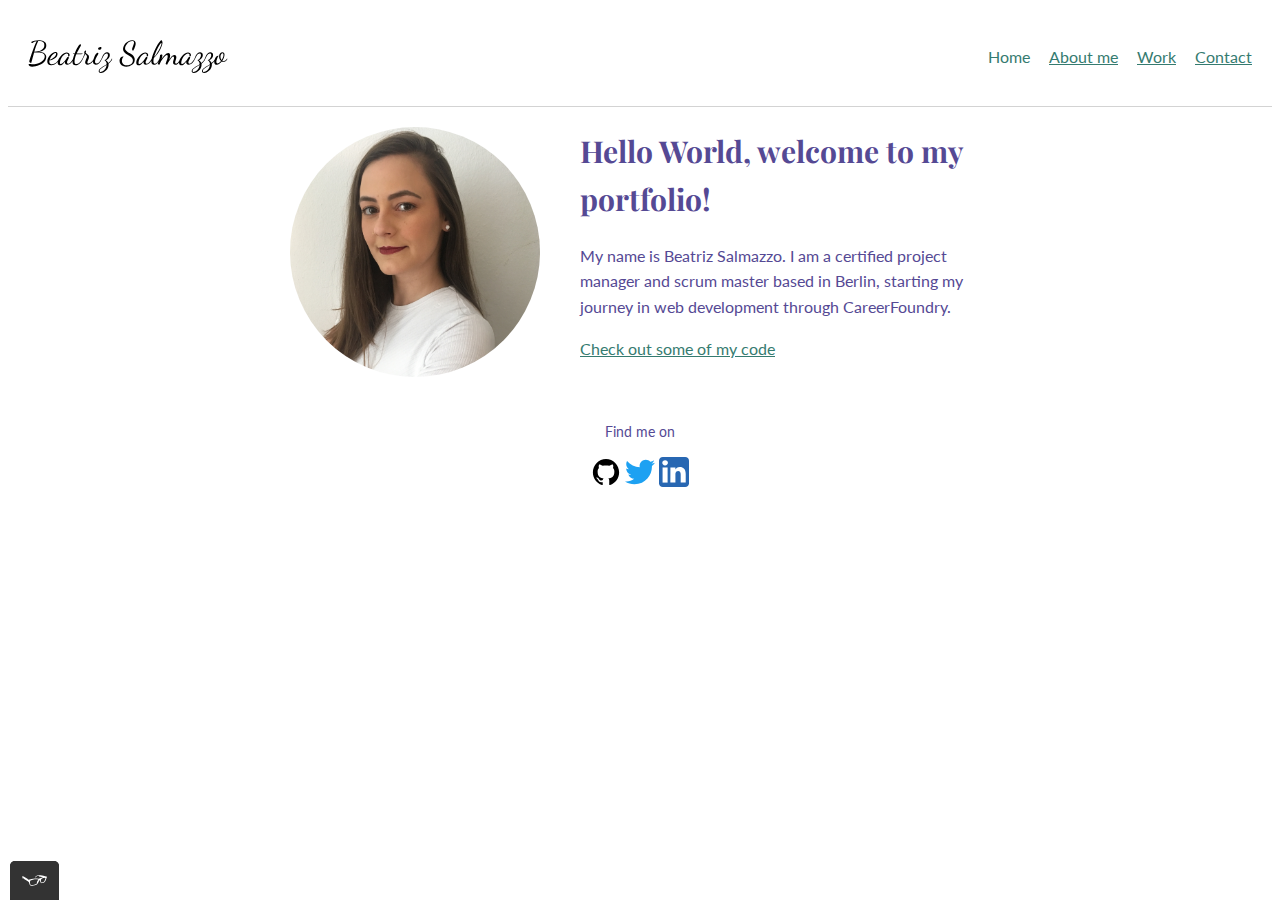
==== index.html @ f1a9388d "Initial commit" ====
<!DOCTYPE html>
<html>

<head>
  <meta charset="utf-8">
  <title>Beatriz Salmazzo - Portfolio</title>
  <link rel="shortcut icon" href="img/favicon.ico" type="image/x-icon" />
  <link href="https://fonts.googleapis.com/css2?family=Lato:wght@400;700&family=Playfair+Display:wght@400;700&display=swap" rel="stylesheet">
  <link rel="stylesheet" type="text/css" href="css/style.production.css">
  <!--optimization on phone-->
  <meta name="viewport" content="width=device-width, initial-scale=1">
</head>

<body>

  <header class="page-header">
    <!--logo on menu bar-->
    <img class="page-header__item" src="img/logo.svg" width="150px" alt="My name written in cursive letter">
    
    <!--menu bar tabs-->
    <nav class="main-navigation page-header__item">
      <ul role="menubar" class="navigation-list">
        <li role="presentation">
          <a href="index.html" role="menuitem" class="navigation-list__item navigation-list__item--active">Home</a>
        </li>
        <li role="presentation">
          <a href="about.html" role="menuitem" class="navigation-list__item">About me</a>
        </li>
        <li role="presentation">
          <a href="work.html" role="menuitem" class="navigation-list__item">Work</a>
        </li>
        <li role="presentation">
          <a href="contact.html" role="menuitem" class="navigation-list__item">Contact</a>
        </li>
      </ul>
    </nav>

  </header>

  <main class="profile">
    <!--my picture-->
    <img src="img/me.JPG" class="profile__portrait"  alt="a picture of me">
    
    <h1>Hello World, welcome to my portfolio!</h1>
    <p>My name is Beatriz Salmazzo. I am a certified project manager and scrum master based in Berlin, starting my journey in <span>web</span> development through CareerFoundry.</p>
    <a href="work.html">Check out some of my code</a>

  </main>

  <footer class="page-footer">
    
    <p>Find me on</p>

    <div class="socialmedia-icons">
      <!-- github icon-->
      <img src="img/github.svg" alt="Github">
      
      <!--twitter icon-->
      <img src="img/twitter.svg" alt="Twitter">

      <!--linkedin icon-->
      <img src="img/linkedin.svg" alt="LinkedIn">
    </div>

  </footer>

  <script src="js/tota11y.min.js"></script>
</body>

</html>
---- css/style.production.css ----
/*
* Prefixed by https://autoprefixer.github.io
* PostCSS: v8.4.14,
* Autoprefixer: v10.4.7
* Browsers: last 4 version
*/

body {
    font-family: 'Lato', sans-serif;
    font-weight: 400;
    font-size: 16px;
    /* Sets the font size to 16px */
    line-height: 1.6;
    /* Sets the line-height to 1.6 */
    color: #554994;
  }
  
  footer {
    font-size: 14px;
  }
    
  h1 {
    font-family: 'Playfair Display', sans-serif;
    font-size: 30px;
    font-weight: 700;
  }
  
  h2 {
    font-family: 'Playfair Display', sans-serif;
    font-size: 24px;
    font-weight: 700;
  }
  
  h3 {
    font-family: 'Playfair Display', sans-serif;
    font-size: 18px;
    font-weight: 700;
  }
  
  /*add margin and padding to the calculation*/
  * {
    -webkit-box-sizing: border-box;
            box-sizing: border-box;
  }
  
  a {
    color: #357b70;
  }
  
  a:visited {
    /* visited link */
    color: #05676e;
  }
  
  a:hover, a:focus {
    /* No underlining when hovering over a link */
    text-decoration: none;
  }
  
  a:active {
    /* selected link */
    color: #489c79;
  }
  
  button {
    /* overwrites browser defaults and resets the border */
    border: none;
    /* takes the font from the outer container */
    font-family: inherit;
    /* styles the background color, font color, and text decoration (underline, etc.) of the button */
    background-color: #dd5088;
    color: white;
    text-decoration: none;
    /*adds spacing to the button (this will be discussed more in-depth later) */
    padding: 10px;
    border-radius: 3px;
    /* gives the button a bottom border with a width of 2px, a type of solid, and a color in RGBA format */
    border-bottom: 2px solid rgba(0, 0, 0, 0.3);
    -webkit-transition-duration: 0.2s;
         -o-transition-duration: 0.2s;
            transition-duration: 0.2s;
    -webkit-transition-property: opacity;
    -o-transition-property: opacity;
    transition-property: opacity;
  
    /* if I want transition proporties in one line:
    transition: [transition-property] [transition-duration] [transition-timing-function] [transition-delay];
    */
  }
  
  .form__button {
    /* overwrites browser defaults and resets the border */
    border: none;
    /* takes the font from the outer container */
    font-family: inherit;
    /* styles the background color, font color, and text decoration (underline, etc.) of the button */
    background-color: #dd5088;
    color: white;
    text-decoration: none;
    /*adds spacing to the button (this will be discussed more in-depth later) */
    padding: 10px;
    border-radius: 3px;
    /* gives the button a bottom border with a width of 2px, a type of solid, and a color in RGBA format */
    border-bottom: 2px solid rgba(0, 0, 0, 0.3);
    -webkit-transition-duration: 0.2s;
         -o-transition-duration: 0.2s;
            transition-duration: 0.2s;
    -webkit-transition-property: opacity;
    -o-transition-property: opacity;
    transition-property: opacity;
  
    /* if I want transition proporties in one line:
    transition: [transition-property] [transition-duration] [transition-timing-function] [transition-delay];
    */
  }
  
  .button {
    /* overwrites browser defaults and resets the border */
    border: none;
    /* takes the font from the outer container */
    font-family: inherit;
    /* styles the background color, font color, and text decoration (underline, etc.) of the button */
    background-color: #dd5088;
    color: white;
    text-decoration: none;
    /*adds spacing to the button (this will be discussed more in-depth later) */
    padding: 10px;
    border-radius: 3px;
    /* gives the button a bottom border with a width of 2px, a type of solid, and a color in RGBA format */
    border-bottom: 2px solid rgba(0, 0, 0, 0.3);
    -webkit-transition-duration: 0.2s;
         -o-transition-duration: 0.2s;
            transition-duration: 0.2s;
    -webkit-transition-property: opacity;
    -o-transition-property: opacity;
    transition-property: opacity;
  
    /* if I want transition proporties in one line:
    transition: [transition-property] [transition-duration] [transition-timing-function] [transition-delay];
    */
  }
  
  button a {
    color: white;
    text-decoration: none;
  }
  
  button:hover, button:focus,
  .form__button:hover, .form__button:focus,
  .button:hover, .button:focus {
    /* lets the mouse appear as a hand when hovering over the button */
    cursor: pointer;
    /* reduces the opacity of the button to 80% */
    opacity: 0.8;
  }
  
  .navigation-list__item--active {
    text-decoration: none;
  }
  
  /*menu bar*/
  .navigation__logo {
    position: flex;
    top: 10px;
    left: 40px;
  }
  
  /*menu page: profile*/
  
  .profile {
    max-width: 700px;
    margin: 0 auto;
  }
  .profile__portrait {
    float: left;
    width: 250px;
    height: auto;
    margin-right: 40px;
    border-radius: 50%;
  }
  
  .page-footer {
    clear: both; /*footer: avoid float*/
    display: -webkit-box;
    display: -ms-flexbox;
    display: flex;
    -webkit-box-orient: vertical;
    -webkit-box-direction: normal;
        -ms-flex-direction: column;
            flex-direction: column;
    text-align: center;
    padding: 30px;
  }
  
  .page-header {
    display: -webkit-box;
    display: -ms-flexbox;
    display: flex;
    width: 100%;
    padding: 20px;
    border-bottom: 1px solid lightgray; /* Attributes describe: thickness, type, color*/
    /*position:fixed;*/
    /* background-color: white; position:fixed;    have to check how to leave a blank space underneath*/
  }
  
  .page-header__item {
    -webkit-box-flex: 0;
        -ms-flex: 0 1 200px;
            flex: 0 1 200px;
  }
  
  .page-header__item:last-child {
    -webkit-box-flex: 1;
        -ms-flex-positive: 1;
            flex-grow: 1;
    text-align: right;
  }
  
  .navigation-list {
    list-style-type: none;
  }
  
  .navigation-list li{
    display: inline-block;
    margin-left: 15px;
  }
  
  .menubar__about-me {
    padding: 20px;
    top: 0;
  }
  
  .menubar__contact {
    padding: 20px;
    top: 0;
  }
  
  .menubar__work {
    padding: 20px;
    top: 0;
  }
  
  /* start grid fallback */
  .grid__item {
    display: inline-block;
    width: 33%;
   }
   /* end grid fallback */
   
   @supports (display: grid) {
    .grid {
      display: -ms-grid;
      display: grid;
      /* grid-template-columns: 300px 300px 300px; fractions are better than pixels - they are responsive */
      -ms-grid-columns: 1fr 20px 1fr 20px 1fr;
      grid-template-columns: 1fr 1fr 1fr;
      grid-gap: 20px;
      margin: 0;
   
    }
    .grid__item {
      background-color: lightgrey;
      width: auto;
      min-height: auto; 
      margin: 0;
    }
  
   }
  
  @media all and (max-width: 500px) {
    .grid {
      -ms-grid-columns: 1fr;
      grid-template-columns: 1fr;
    }
  }
  @media all and (min-width: 500px) and (max-width: 750px){
    .grid {
      -ms-grid-columns: 1fr 20px 1fr;
      grid-template-columns: 1fr 1fr;
    }
  }
  @media all and (max-width: 750px) {
    .grid {
      grid-gap: 10px;
    }
    /*
    .grid__item:last-child {
      grid-column: auto / auto;
      grid-row: auto / auto;
    }
    */
    h1 {
      font-size: 22px;
    }
  }
  
  @-webkit-keyframes color-change {
    0% {
      fill: #edc655;
    }
    50% {
      fill: #fcffad;
    }
    100% {
      fill: #f76414;
    }
  }
  
  @keyframes color-change {
    0% {
      fill: #edc655;
    }
    50% {
      fill: #fcffad;
    }
    100% {
      fill: #f76414;
    }
  }
  
  .sun {
    -webkit-animation-duration: 4s;
            animation-duration: 4s;
    -webkit-animation-name: color-change;
            animation-name: color-change;
    -webkit-animation-iteration-count: infinite;
            animation-iteration-count: infinite;
    -webkit-animation-direction: alternate;
            animation-direction: alternate;
    -webkit-animation-timing-function: linear;
            animation-timing-function: linear;
  
    /*another option: 
    .sun {
    animation: 4s color-change infinite alternate linear;
    }*/
  }
  
  @-webkit-keyframes cloud-move {
    from {
      -webkit-transform: translate(0, 50px);
              transform: translate(0, 50px);
    }
    to {
      -webkit-transform: translate(200px, 50px);
              transform: translate(200px, 50px);
    }
  }
  
  @keyframes cloud-move {
    from {
      -webkit-transform: translate(0, 50px);
              transform: translate(0, 50px);
    }
    to {
      -webkit-transform: translate(200px, 50px);
              transform: translate(200px, 50px);
    }
  }
  
  .cloud-front {
    -webkit-animation-duration: 30s;
            animation-duration: 30s;
    -webkit-animation-name: cloud-move;
            animation-name: cloud-move;
    -webkit-animation-iteration-count: infinite;
            animation-iteration-count: infinite;
    -webkit-animation-direction: alternate;
            animation-direction: alternate;
    -webkit-animation-timing-function: linear;
            animation-timing-function: linear;
  }
  
  @-webkit-keyframes cloud-move-reverse {
    from {
      -webkit-transform: translate(446px, 48px);
              transform: translate(446px, 48px);
    }
    to {
      -webkit-transform: translate(100px, 48px);
              transform: translate(100px, 48px);
    }
  }
  
  @keyframes cloud-move-reverse {
    from {
      -webkit-transform: translate(446px, 48px);
              transform: translate(446px, 48px);
    }
    to {
      -webkit-transform: translate(100px, 48px);
              transform: translate(100px, 48px);
    }
  }
  
  .cloud-back {
    -webkit-animation: 34s cloud-move-reverse infinite alternate linear;
            animation: 34s cloud-move-reverse infinite alternate linear;
  }
  
  /*transition on the badges*/
  .badges {
    margin: 30px;
    -webkit-transition-duration: 0.3s;
         -o-transition-duration: 0.3s;
            transition-duration: 0.3s;
    -webkit-transition-property: opacity;
    -o-transition-property: opacity;
    transition-property: opacity;
  }
  
  .badges-icons__items {
    margin: 15px;
  }
  
  .badges-icons__items:hover,
  .badges-icons__items:focus {
    /* lets the mouse appear as a hand when hovering over the badge */
    cursor: pointer;
    /* reduces the opacity of the badge to 80% */
    opacity: 0.7;
  }
  
  /* start grid fallback */
  .grid-skills__item {
    display: inline-block;
    width: 50%;
   }
   /* end grid fallback */
   
   @supports (display: grid) {
    .grid-skills {
      display: -ms-grid;
      display: grid;
      /* grid-template-columns: 300px 300px; fractions are better than pixels - they are responsive */
      -ms-grid-columns: 330px 20px 410px;
      grid-template-columns: 330px 410px;
      grid-gap: 20px;
      margin: 0;
    }
    .grid-skills__item {
      width: auto;
      min-height: auto; 
      margin: 0;
    }
  
   }
  
  @media all and (max-width: 600px) {
    .grid-skills {
      -ms-grid-columns: 1fr;
      grid-template-columns: 1fr;
      grid-gap: 10px;
    }
    h2 {
      font-size: 22px;
    }
  }
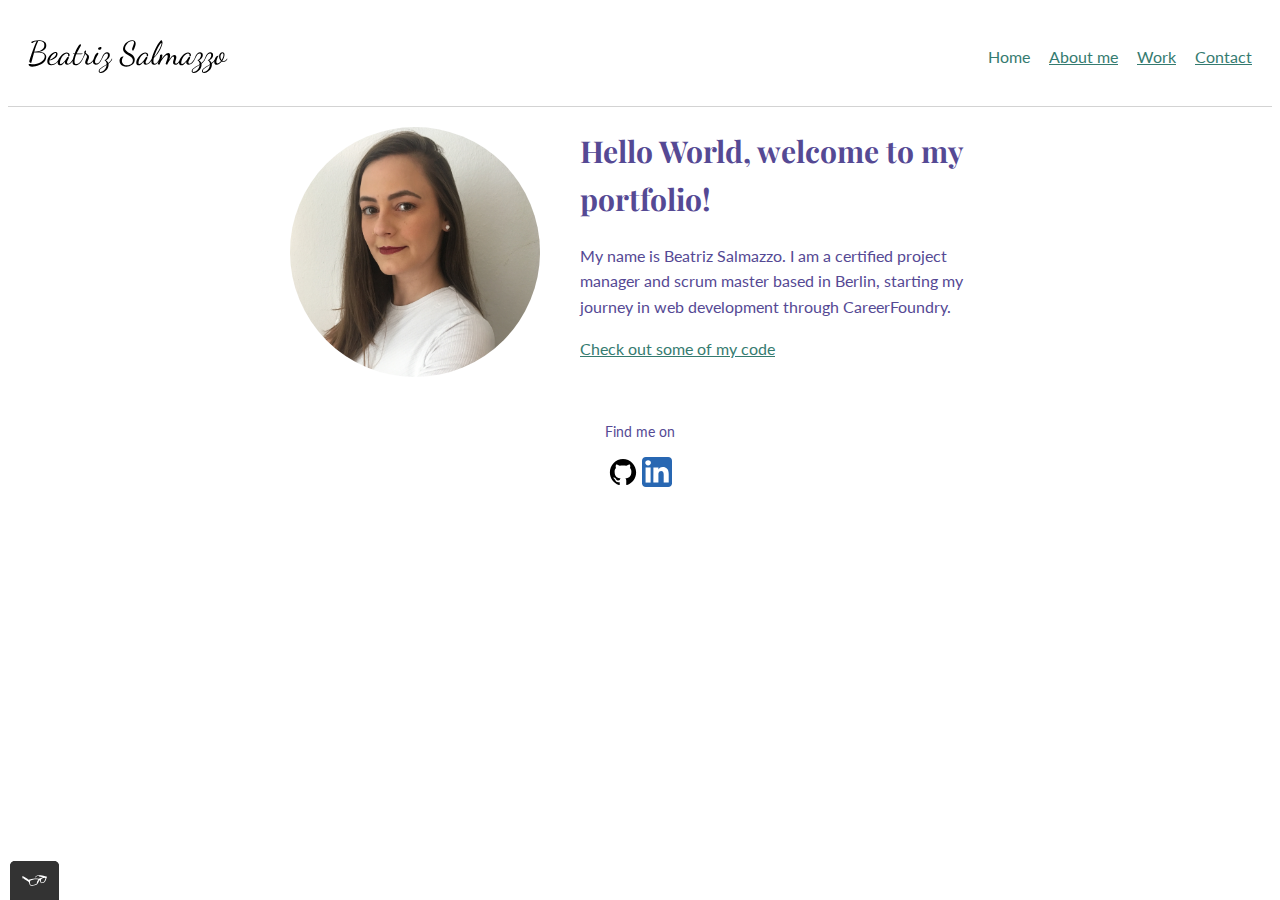
==== commit 46947c48: "Delete twitter icon on footer" ====
--- a/index.html
+++ b/index.html
@@ -55,9 +55,6 @@
       <!-- github icon-->
       <img src="img/github.svg" alt="Github">
       
-      <!--twitter icon-->
-      <img src="img/twitter.svg" alt="Twitter">
-
       <!--linkedin icon-->
       <img src="img/linkedin.svg" alt="LinkedIn">
     </div>
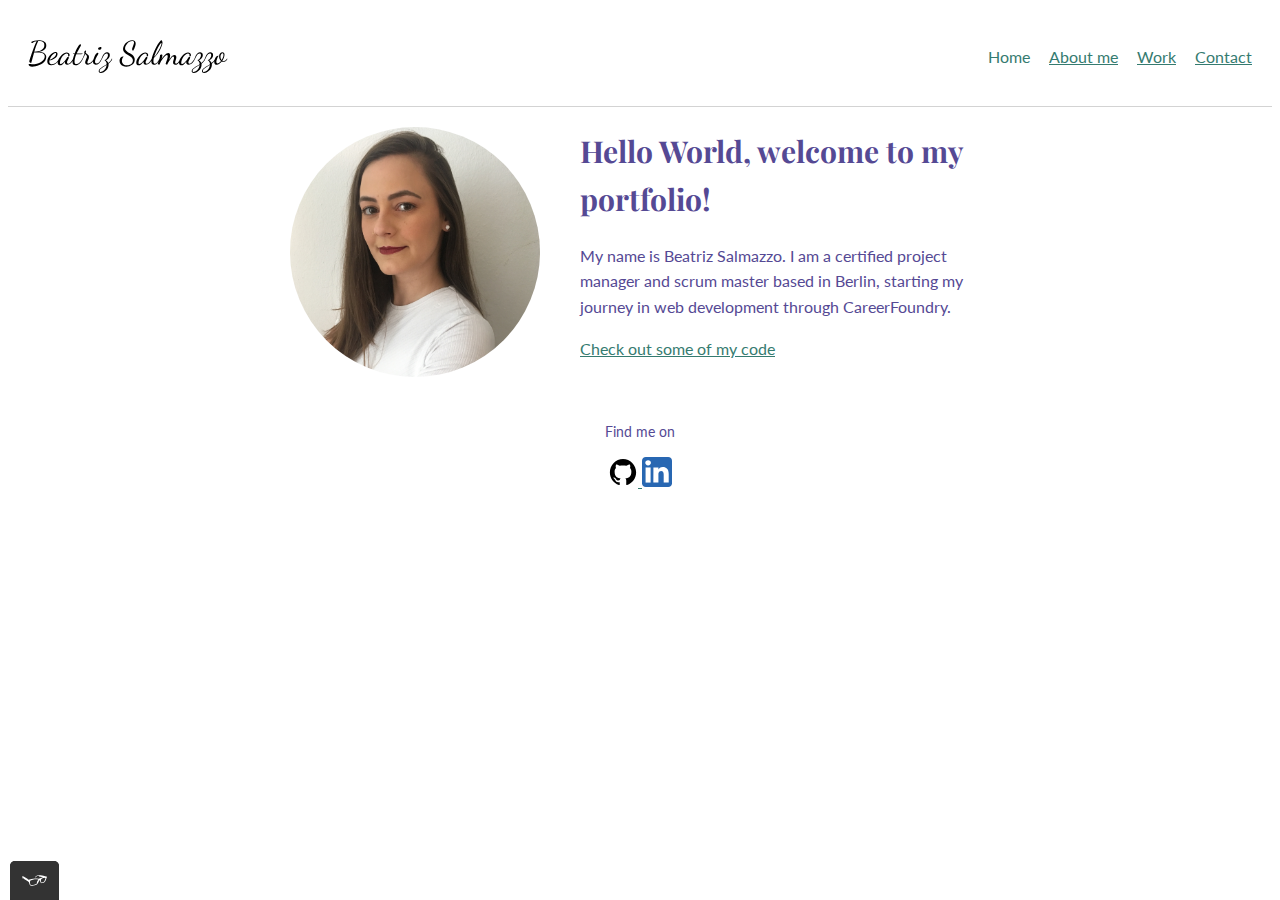
==== commit cfd4dc2b: "add links to footer" ====
--- a/index.html
+++ b/index.html
@@ -4,7 +4,7 @@
 <head>
   <meta charset="utf-8">
   <title>Beatriz Salmazzo - Portfolio</title>
-  <link rel="shortcut icon" href="img/favicon.ico" type="image/x-icon" />
+  <link rel="shortcut icon" href="img/favicon.ico" type="image/x-icon" >
   <link href="https://fonts.googleapis.com/css2?family=Lato:wght@400;700&family=Playfair+Display:wght@400;700&display=swap" rel="stylesheet">
   <link rel="stylesheet" type="text/css" href="css/style.production.css">
   <!--optimization on phone-->
@@ -53,11 +53,16 @@
 
     <div class="socialmedia-icons">
       <!-- github icon-->
-      <img src="img/github.svg" alt="Github">
-      
+      <a href="https://github.com/beasalmazzo?tab=repositories" target="_blank">
+        <img src="img/github.svg" alt="Github">
+      </a>
+
+      <a href="https://www.linkedin.com/in/beatrizsalmazzo/" target="_blank">
       <!--linkedin icon-->
-      <img src="img/linkedin.svg" alt="LinkedIn">
-    </div>
+        <img src="img/linkedin.svg" alt="LinkedIn">
+      </a>
+
+  </div>
 
   </footer>
 
--- a/css/style.production.css
+++ b/css/style.production.css
@@ -6,453 +6,370 @@
 */
 
 body {
-    font-family: 'Lato', sans-serif;
-    font-weight: 400;
-    font-size: 16px;
-    /* Sets the font size to 16px */
-    line-height: 1.6;
-    /* Sets the line-height to 1.6 */
-    color: #554994;
-  }
+  font-family: 'Lato', sans-serif;
+  font-weight: 400;
+  font-size: 16px;
+  /* Sets the font size to 16px */
+  line-height: 1.6;
+  /* Sets the line-height to 1.6 */
+  color: #554994;
+}
+
+footer {
+  font-size: 14px;
+}
   
-  footer {
-    font-size: 14px;
-  }
-    
+h1 {
+  font-family: 'Playfair Display', sans-serif;
+  font-size: 30px;
+  font-weight: 700;
+}
+
+h2 {
+  font-family: 'Playfair Display', sans-serif;
+  font-size: 24px;
+  font-weight: 700;
+}
+
+h3 {
+  font-family: 'Playfair Display', sans-serif;
+  font-size: 18px;
+  font-weight: 700;
+}
+
+/*add margin and padding to the calculation*/
+* {
+  -webkit-box-sizing: border-box;
+          box-sizing: border-box;
+}
+
+a {
+  color: #357b70;
+}
+
+a:visited {
+  /* visited link */
+  color: #05676e;
+}
+
+a:hover, a:focus {
+  /* No underlining when hovering over a link */
+  text-decoration: none;
+}
+
+a:active {
+  /* selected link */
+  color: #489c79;
+}
+
+button {
+  /* overwrites browser defaults and resets the border */
+  border: none;
+  /* takes the font from the outer container */
+  font-family: inherit;
+  /* styles the background color, font color, and text decoration (underline, etc.) of the button */
+  background-color: #dd5088;
+  color: white;
+  text-decoration: none;
+  /*adds spacing to the button (this will be discussed more in-depth later) */
+  padding: 10px;
+  border-radius: 3px;
+  /* gives the button a bottom border with a width of 2px, a type of solid, and a color in RGBA format */
+  border-bottom: 2px solid rgba(0, 0, 0, 0.3);
+  -webkit-transition-duration: 0.2s;
+       -o-transition-duration: 0.2s;
+          transition-duration: 0.2s;
+  -webkit-transition-property: opacity;
+  -o-transition-property: opacity;
+  transition-property: opacity;
+
+  /* if I want transition proporties in one line:
+  transition: [transition-property] [transition-duration] [transition-timing-function] [transition-delay];
+  */
+}
+
+.form__button {
+  /* overwrites browser defaults and resets the border */
+  border: none;
+  /* takes the font from the outer container */
+  font-family: inherit;
+  /* styles the background color, font color, and text decoration (underline, etc.) of the button */
+  background-color: #dd5088;
+  color: white;
+  text-decoration: none;
+  /*adds spacing to the button (this will be discussed more in-depth later) */
+  padding: 10px;
+  border-radius: 3px;
+  /* gives the button a bottom border with a width of 2px, a type of solid, and a color in RGBA format */
+  border-bottom: 2px solid rgba(0, 0, 0, 0.3);
+  -webkit-transition-duration: 0.2s;
+       -o-transition-duration: 0.2s;
+          transition-duration: 0.2s;
+  -webkit-transition-property: opacity;
+  -o-transition-property: opacity;
+  transition-property: opacity;
+
+  /* if I want transition proporties in one line:
+  transition: [transition-property] [transition-duration] [transition-timing-function] [transition-delay];
+  */
+}
+
+.button {
+  /* overwrites browser defaults and resets the border */
+  border: none;
+  /* takes the font from the outer container */
+  font-family: inherit;
+  /* styles the background color, font color, and text decoration (underline, etc.) of the button */
+  background-color: #dd5088;
+  color: white;
+  text-decoration: none;
+  /*adds spacing to the button (this will be discussed more in-depth later) */
+  padding: 10px;
+  border-radius: 3px;
+  /* gives the button a bottom border with a width of 2px, a type of solid, and a color in RGBA format */
+  border-bottom: 2px solid rgba(0, 0, 0, 0.3);
+  -webkit-transition-duration: 0.2s;
+       -o-transition-duration: 0.2s;
+          transition-duration: 0.2s;
+  -webkit-transition-property: opacity;
+  -o-transition-property: opacity;
+  transition-property: opacity;
+
+  /* if I want transition proporties in one line:
+  transition: [transition-property] [transition-duration] [transition-timing-function] [transition-delay];
+  */
+}
+
+button a {
+  color: white;
+  text-decoration: none;
+}
+
+button:hover, button:focus,
+.form__button:hover, .form__button:focus,
+.button:hover, .button:focus {
+  /* lets the mouse appear as a hand when hovering over the button */
+  cursor: pointer;
+  /* reduces the opacity of the button to 80% */
+  opacity: 0.8;
+}
+
+.navigation-list__item--active {
+  text-decoration: none;
+}
+
+/*menu bar*/
+.navigation__logo {
+  position: flex;
+  top: 10px;
+  left: 40px;
+}
+
+/*menu page: profile*/
+
+.profile {
+  max-width: 700px;
+  margin: 0 auto;
+}
+.profile__portrait {
+  float: left;
+  width: 250px;
+  height: auto;
+  margin-right: 40px;
+  border-radius: 50%;
+}
+
+.page-footer {
+  clear: both; /*footer: avoid float*/
+  display: -webkit-box;
+  display: -ms-flexbox;
+  display: flex;
+  -webkit-box-orient: vertical;
+  -webkit-box-direction: normal;
+      -ms-flex-direction: column;
+          flex-direction: column;
+  text-align: center;
+  padding: 30px;
+}
+
+.page-header {
+  display: -webkit-box;
+  display: -ms-flexbox;
+  display: flex;
+  width: 100%;
+  padding: 20px;
+  border-bottom: 1px solid lightgray; /* Attributes describe: thickness, type, color*/
+  /*position:fixed;*/
+  /* background-color: white; position:fixed;    have to check how to leave a blank space underneath*/
+}
+
+.page-header__item {
+  -webkit-box-flex: 0;
+      -ms-flex: 0 1 200px;
+          flex: 0 1 200px;
+}
+
+.page-header__item:last-child {
+  -webkit-box-flex: 1;
+      -ms-flex-positive: 1;
+          flex-grow: 1;
+  text-align: right;
+}
+
+.navigation-list {
+  list-style-type: none;
+}
+
+.navigation-list li{
+  display: inline-block;
+  margin-left: 15px;
+}
+
+.menubar__about-me {
+  padding: 20px;
+  top: 0;
+}
+
+.menubar__contact {
+  padding: 20px;
+  top: 0;
+}
+
+.menubar__work {
+  padding: 20px;
+  top: 0;
+}
+
+/* start grid fallback */
+.grid__item {
+  display: inline-block;
+  width: 33%;
+ }
+ /* end grid fallback */
+ 
+ @supports (display: grid) {
+  .grid {
+    display: -ms-grid;
+    display: grid;
+    /* grid-template-columns: 300px 300px 300px; fractions are better than pixels - they are responsive */
+    -ms-grid-columns: 1fr 20px 1fr 20px 1fr;
+    grid-template-columns: 1fr 1fr 1fr;
+    grid-gap: 20px;
+    margin: 0;
+ 
+  }
+  .grid__item {
+    background-color: lightgrey;
+    width: auto;
+    min-height: auto; 
+    margin: 0;
+  }
+
+ }
+
+@media all and (max-width: 500px) {
+  .grid {
+    -ms-grid-columns: 1fr;
+    grid-template-columns: 1fr;
+  }
+}
+@media all and (min-width: 500px) and (max-width: 750px){
+  .grid {
+    -ms-grid-columns: 1fr 20px 1fr;
+    grid-template-columns: 1fr 1fr;
+  }
+}
+@media all and (max-width: 750px) {
+  .grid {
+    grid-gap: 10px;
+  }
+  /*
+  .grid__item:last-child {
+    grid-column: auto / auto;
+    grid-row: auto / auto;
+  }
+  */
   h1 {
-    font-family: 'Playfair Display', sans-serif;
-    font-size: 30px;
-    font-weight: 700;
-  }
-  
+    font-size: 22px;
+  }
+}
+
+
+/*transition on the badges*/
+.badges {
+  margin: 30px;
+  -webkit-transition-duration: 0.3s;
+       -o-transition-duration: 0.3s;
+          transition-duration: 0.3s;
+  -webkit-transition-property: opacity;
+  -o-transition-property: opacity;
+  transition-property: opacity;
+}
+
+.badges-icons__items {
+  margin: 15px;
+}
+
+.badges-icons__items:hover,
+.badges-icons__items:focus {
+  /* lets the mouse appear as a hand when hovering over the badge */
+  cursor: pointer;
+  /* reduces the opacity of the badge to 80% */
+  opacity: 0.7;
+}
+
+/* start grid fallback */
+.grid-skills__item {
+  display: inline-block;
+  width: 50%;
+ }
+ /* end grid fallback */
+ 
+ @supports (display: grid) {
+  .grid-skills {
+    display: -ms-grid;
+    display: grid;
+    /* grid-template-columns: 300px 300px; fractions are better than pixels - they are responsive */
+    -ms-grid-columns: 330px 20px 410px;
+    grid-template-columns: 330px 410px;
+    grid-gap: 20px;
+    margin: 0;
+  }
+  .grid-skills__item {
+    width: auto;
+    min-height: auto; 
+    margin: 0;
+  }
+
+ }
+
+@media all and (max-width: 600px) {
+  .grid-skills {
+    -ms-grid-columns: 1fr;
+    grid-template-columns: 1fr;
+    grid-gap: 10px;
+  }
   h2 {
-    font-family: 'Playfair Display', sans-serif;
-    font-size: 24px;
-    font-weight: 700;
-  }
-  
-  h3 {
-    font-family: 'Playfair Display', sans-serif;
-    font-size: 18px;
-    font-weight: 700;
-  }
-  
-  /*add margin and padding to the calculation*/
-  * {
-    -webkit-box-sizing: border-box;
-            box-sizing: border-box;
-  }
-  
-  a {
-    color: #357b70;
-  }
-  
-  a:visited {
-    /* visited link */
-    color: #05676e;
-  }
-  
-  a:hover, a:focus {
-    /* No underlining when hovering over a link */
-    text-decoration: none;
-  }
-  
-  a:active {
-    /* selected link */
-    color: #489c79;
-  }
-  
-  button {
-    /* overwrites browser defaults and resets the border */
-    border: none;
-    /* takes the font from the outer container */
-    font-family: inherit;
-    /* styles the background color, font color, and text decoration (underline, etc.) of the button */
-    background-color: #dd5088;
-    color: white;
-    text-decoration: none;
-    /*adds spacing to the button (this will be discussed more in-depth later) */
-    padding: 10px;
-    border-radius: 3px;
-    /* gives the button a bottom border with a width of 2px, a type of solid, and a color in RGBA format */
-    border-bottom: 2px solid rgba(0, 0, 0, 0.3);
-    -webkit-transition-duration: 0.2s;
-         -o-transition-duration: 0.2s;
-            transition-duration: 0.2s;
-    -webkit-transition-property: opacity;
-    -o-transition-property: opacity;
-    transition-property: opacity;
-  
-    /* if I want transition proporties in one line:
-    transition: [transition-property] [transition-duration] [transition-timing-function] [transition-delay];
-    */
-  }
-  
-  .form__button {
-    /* overwrites browser defaults and resets the border */
-    border: none;
-    /* takes the font from the outer container */
-    font-family: inherit;
-    /* styles the background color, font color, and text decoration (underline, etc.) of the button */
-    background-color: #dd5088;
-    color: white;
-    text-decoration: none;
-    /*adds spacing to the button (this will be discussed more in-depth later) */
-    padding: 10px;
-    border-radius: 3px;
-    /* gives the button a bottom border with a width of 2px, a type of solid, and a color in RGBA format */
-    border-bottom: 2px solid rgba(0, 0, 0, 0.3);
-    -webkit-transition-duration: 0.2s;
-         -o-transition-duration: 0.2s;
-            transition-duration: 0.2s;
-    -webkit-transition-property: opacity;
-    -o-transition-property: opacity;
-    transition-property: opacity;
-  
-    /* if I want transition proporties in one line:
-    transition: [transition-property] [transition-duration] [transition-timing-function] [transition-delay];
-    */
-  }
-  
-  .button {
-    /* overwrites browser defaults and resets the border */
-    border: none;
-    /* takes the font from the outer container */
-    font-family: inherit;
-    /* styles the background color, font color, and text decoration (underline, etc.) of the button */
-    background-color: #dd5088;
-    color: white;
-    text-decoration: none;
-    /*adds spacing to the button (this will be discussed more in-depth later) */
-    padding: 10px;
-    border-radius: 3px;
-    /* gives the button a bottom border with a width of 2px, a type of solid, and a color in RGBA format */
-    border-bottom: 2px solid rgba(0, 0, 0, 0.3);
-    -webkit-transition-duration: 0.2s;
-         -o-transition-duration: 0.2s;
-            transition-duration: 0.2s;
-    -webkit-transition-property: opacity;
-    -o-transition-property: opacity;
-    transition-property: opacity;
-  
-    /* if I want transition proporties in one line:
-    transition: [transition-property] [transition-duration] [transition-timing-function] [transition-delay];
-    */
-  }
-  
-  button a {
-    color: white;
-    text-decoration: none;
-  }
-  
-  button:hover, button:focus,
-  .form__button:hover, .form__button:focus,
-  .button:hover, .button:focus {
-    /* lets the mouse appear as a hand when hovering over the button */
-    cursor: pointer;
-    /* reduces the opacity of the button to 80% */
-    opacity: 0.8;
-  }
-  
-  .navigation-list__item--active {
-    text-decoration: none;
-  }
-  
-  /*menu bar*/
-  .navigation__logo {
-    position: flex;
-    top: 10px;
-    left: 40px;
-  }
-  
-  /*menu page: profile*/
-  
-  .profile {
-    max-width: 700px;
-    margin: 0 auto;
-  }
-  .profile__portrait {
-    float: left;
-    width: 250px;
-    height: auto;
-    margin-right: 40px;
-    border-radius: 50%;
-  }
-  
-  .page-footer {
-    clear: both; /*footer: avoid float*/
-    display: -webkit-box;
-    display: -ms-flexbox;
-    display: flex;
-    -webkit-box-orient: vertical;
-    -webkit-box-direction: normal;
-        -ms-flex-direction: column;
-            flex-direction: column;
-    text-align: center;
-    padding: 30px;
-  }
-  
-  .page-header {
-    display: -webkit-box;
-    display: -ms-flexbox;
-    display: flex;
-    width: 100%;
-    padding: 20px;
-    border-bottom: 1px solid lightgray; /* Attributes describe: thickness, type, color*/
-    /*position:fixed;*/
-    /* background-color: white; position:fixed;    have to check how to leave a blank space underneath*/
-  }
-  
-  .page-header__item {
-    -webkit-box-flex: 0;
-        -ms-flex: 0 1 200px;
-            flex: 0 1 200px;
-  }
-  
-  .page-header__item:last-child {
-    -webkit-box-flex: 1;
-        -ms-flex-positive: 1;
-            flex-grow: 1;
-    text-align: right;
-  }
-  
-  .navigation-list {
-    list-style-type: none;
-  }
-  
-  .navigation-list li{
-    display: inline-block;
-    margin-left: 15px;
-  }
-  
-  .menubar__about-me {
-    padding: 20px;
-    top: 0;
-  }
-  
-  .menubar__contact {
-    padding: 20px;
-    top: 0;
-  }
-  
-  .menubar__work {
-    padding: 20px;
-    top: 0;
-  }
-  
-  /* start grid fallback */
-  .grid__item {
-    display: inline-block;
-    width: 33%;
-   }
-   /* end grid fallback */
-   
-   @supports (display: grid) {
-    .grid {
-      display: -ms-grid;
-      display: grid;
-      /* grid-template-columns: 300px 300px 300px; fractions are better than pixels - they are responsive */
-      -ms-grid-columns: 1fr 20px 1fr 20px 1fr;
-      grid-template-columns: 1fr 1fr 1fr;
-      grid-gap: 20px;
-      margin: 0;
-   
-    }
-    .grid__item {
-      background-color: lightgrey;
-      width: auto;
-      min-height: auto; 
-      margin: 0;
-    }
-  
-   }
-  
-  @media all and (max-width: 500px) {
-    .grid {
-      -ms-grid-columns: 1fr;
-      grid-template-columns: 1fr;
-    }
-  }
-  @media all and (min-width: 500px) and (max-width: 750px){
-    .grid {
-      -ms-grid-columns: 1fr 20px 1fr;
-      grid-template-columns: 1fr 1fr;
-    }
-  }
-  @media all and (max-width: 750px) {
-    .grid {
-      grid-gap: 10px;
-    }
-    /*
-    .grid__item:last-child {
-      grid-column: auto / auto;
-      grid-row: auto / auto;
-    }
-    */
-    h1 {
-      font-size: 22px;
-    }
-  }
-  
-  @-webkit-keyframes color-change {
-    0% {
-      fill: #edc655;
-    }
-    50% {
-      fill: #fcffad;
-    }
-    100% {
-      fill: #f76414;
-    }
-  }
-  
-  @keyframes color-change {
-    0% {
-      fill: #edc655;
-    }
-    50% {
-      fill: #fcffad;
-    }
-    100% {
-      fill: #f76414;
-    }
-  }
-  
-  .sun {
-    -webkit-animation-duration: 4s;
-            animation-duration: 4s;
-    -webkit-animation-name: color-change;
-            animation-name: color-change;
-    -webkit-animation-iteration-count: infinite;
-            animation-iteration-count: infinite;
-    -webkit-animation-direction: alternate;
-            animation-direction: alternate;
-    -webkit-animation-timing-function: linear;
-            animation-timing-function: linear;
-  
-    /*another option: 
-    .sun {
-    animation: 4s color-change infinite alternate linear;
-    }*/
-  }
-  
-  @-webkit-keyframes cloud-move {
-    from {
-      -webkit-transform: translate(0, 50px);
-              transform: translate(0, 50px);
-    }
-    to {
-      -webkit-transform: translate(200px, 50px);
-              transform: translate(200px, 50px);
-    }
-  }
-  
-  @keyframes cloud-move {
-    from {
-      -webkit-transform: translate(0, 50px);
-              transform: translate(0, 50px);
-    }
-    to {
-      -webkit-transform: translate(200px, 50px);
-              transform: translate(200px, 50px);
-    }
-  }
-  
-  .cloud-front {
-    -webkit-animation-duration: 30s;
-            animation-duration: 30s;
-    -webkit-animation-name: cloud-move;
-            animation-name: cloud-move;
-    -webkit-animation-iteration-count: infinite;
-            animation-iteration-count: infinite;
-    -webkit-animation-direction: alternate;
-            animation-direction: alternate;
-    -webkit-animation-timing-function: linear;
-            animation-timing-function: linear;
-  }
-  
-  @-webkit-keyframes cloud-move-reverse {
-    from {
-      -webkit-transform: translate(446px, 48px);
-              transform: translate(446px, 48px);
-    }
-    to {
-      -webkit-transform: translate(100px, 48px);
-              transform: translate(100px, 48px);
-    }
-  }
-  
-  @keyframes cloud-move-reverse {
-    from {
-      -webkit-transform: translate(446px, 48px);
-              transform: translate(446px, 48px);
-    }
-    to {
-      -webkit-transform: translate(100px, 48px);
-              transform: translate(100px, 48px);
-    }
-  }
-  
-  .cloud-back {
-    -webkit-animation: 34s cloud-move-reverse infinite alternate linear;
-            animation: 34s cloud-move-reverse infinite alternate linear;
-  }
-  
-  /*transition on the badges*/
-  .badges {
-    margin: 30px;
-    -webkit-transition-duration: 0.3s;
-         -o-transition-duration: 0.3s;
-            transition-duration: 0.3s;
-    -webkit-transition-property: opacity;
-    -o-transition-property: opacity;
-    transition-property: opacity;
-  }
-  
-  .badges-icons__items {
-    margin: 15px;
-  }
-  
-  .badges-icons__items:hover,
-  .badges-icons__items:focus {
-    /* lets the mouse appear as a hand when hovering over the badge */
-    cursor: pointer;
-    /* reduces the opacity of the badge to 80% */
-    opacity: 0.7;
-  }
-  
-  /* start grid fallback */
-  .grid-skills__item {
-    display: inline-block;
-    width: 50%;
-   }
-   /* end grid fallback */
-   
-   @supports (display: grid) {
-    .grid-skills {
-      display: -ms-grid;
-      display: grid;
-      /* grid-template-columns: 300px 300px; fractions are better than pixels - they are responsive */
-      -ms-grid-columns: 330px 20px 410px;
-      grid-template-columns: 330px 410px;
-      grid-gap: 20px;
-      margin: 0;
-    }
-    .grid-skills__item {
-      width: auto;
-      min-height: auto; 
-      margin: 0;
-    }
-  
-   }
-  
-  @media all and (max-width: 600px) {
-    .grid-skills {
-      -ms-grid-columns: 1fr;
-      grid-template-columns: 1fr;
-      grid-gap: 10px;
-    }
-    h2 {
-      font-size: 22px;
-    }
-  }+    font-size: 22px;
+  }
+}
+
+#working-pic {
+  display: -webkit-box;
+  display: -ms-flexbox;
+  display: flex;
+  margin: auto;
+  width: 70%;
+  padding: 15px;
+}
+
+#under-construction {
+  color: black;
+  text-align: center;
+}
+
+.mandatory {
+  color: red;
+  font-size: 12px;
+}
+
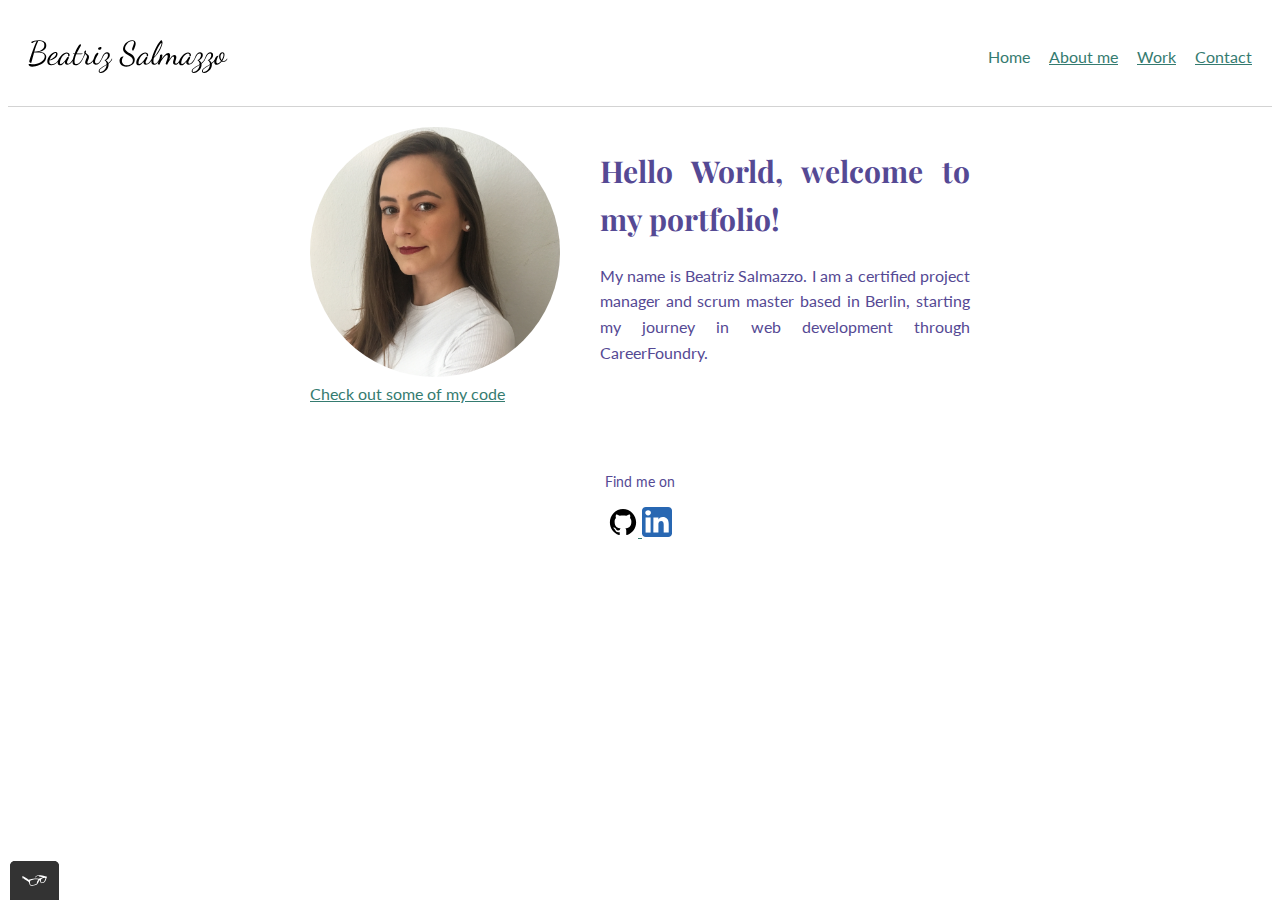
==== commit 5ab6888a: "remove  unused <span>" ====
--- a/index.html
+++ b/index.html
@@ -42,7 +42,7 @@
     <img src="img/me.JPG" class="profile__portrait"  alt="a picture of me">
     
     <h1>Hello World, welcome to my portfolio!</h1>
-    <p>My name is Beatriz Salmazzo. I am a certified project manager and scrum master based in Berlin, starting my journey in <span>web</span> development through CareerFoundry.</p>
+    <p>My name is Beatriz Salmazzo. I am a certified project manager and scrum master based in Berlin, starting my journey in web development through CareerFoundry.</p>
     <a href="work.html">Check out some of my code</a>
 
   </main>
@@ -62,7 +62,7 @@
         <img src="img/linkedin.svg" alt="LinkedIn">
       </a>
 
-  </div>
+    </div>
 
   </footer>
 
--- a/css/style.production.css
+++ b/css/style.production.css
@@ -170,6 +170,9 @@
 .profile {
   max-width: 700px;
   margin: 0 auto;
+  text-align: justify;
+  text-justify: inter-character;
+  padding: 20px;
 }
 .profile__portrait {
   float: left;
@@ -177,6 +180,24 @@
   height: auto;
   margin-right: 40px;
   border-radius: 50%;
+}
+
+/*Profile page design fix for mobile*/
+
+@media all and (max-width: 650px) {
+  
+  .profile__portrait {
+    clear: both;
+    float: none;
+    width: 220px;
+    padding: 15px;
+    display: -webkit-box;
+    display: -ms-flexbox;
+    display: flex;
+    margin: auto;
+  }
+
+  
 }
 
 .page-footer {
